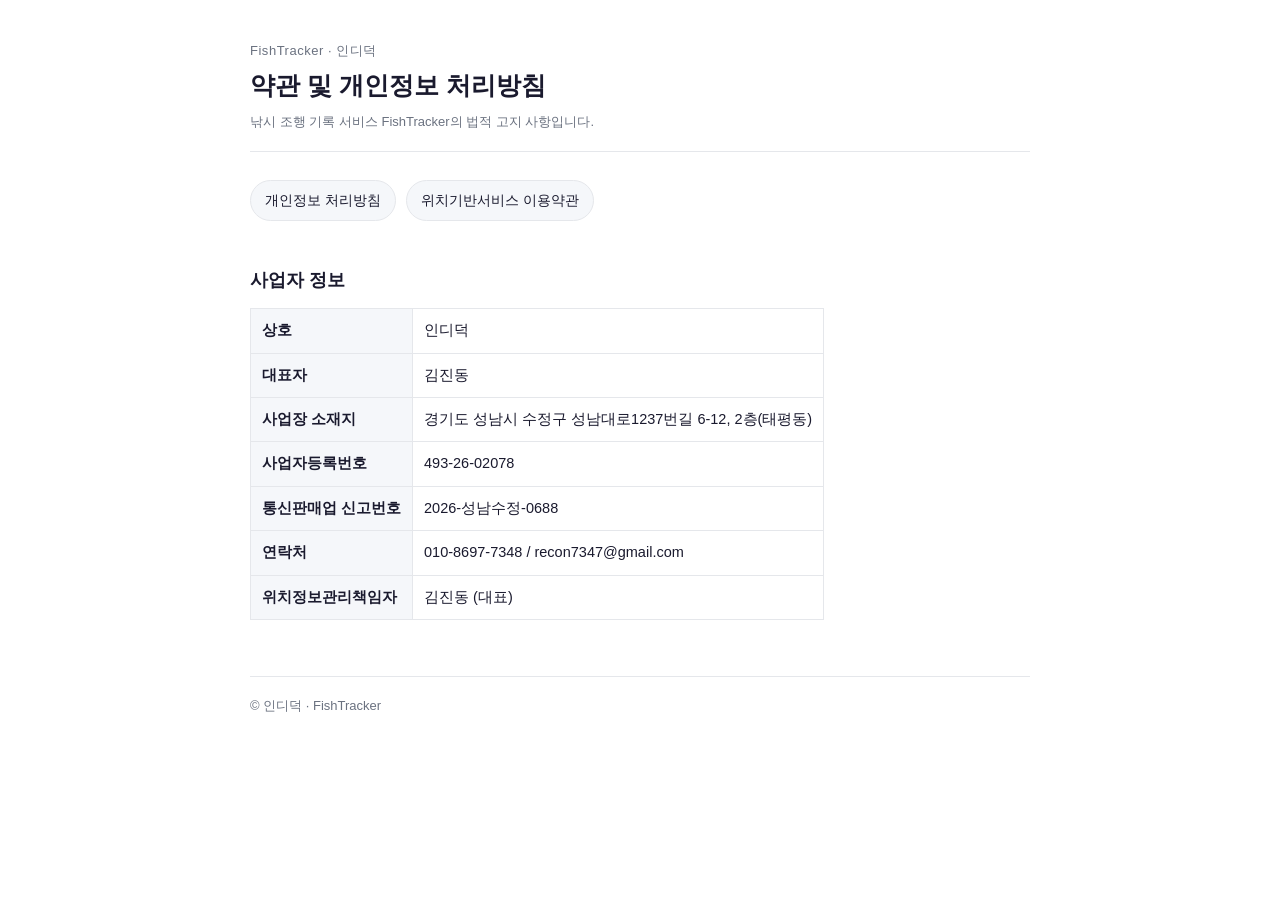
==== index.html @ e3dfa622 "FishTracker 약관 및 개인정보 처리방침 페이지 - 개인정보 처리방침 (개인정보보호법 제30조 + 위치정보법 제21조의2) - 위치기반서비스 이용약관 (방통위 표준 이용약관" ====
<!doctype html><html lang="ko"><head>
<meta charset="utf-8"><meta name="viewport" content="width=device-width,initial-scale=1,viewport-fit=cover">
<title>FishTracker 약관 및 정책</title><link rel="stylesheet" href="style.css"></head><body>
<div class="wrap">
<header>
  <p class="app">FishTracker · 인디덕</p>
  <h1>약관 및 개인정보 처리방침</h1>
  <p class="meta">낚시 조행 기록 서비스 FishTracker의 법적 고지 사항입니다.</p>
</header>
<nav>
  <a href="privacy.html">개인정보 처리방침</a>
  <a href="terms.html">위치기반서비스 이용약관</a>
</nav>
<h2>사업자 정보</h2>
<table>
<tr><th>상호</th><td>인디덕</td></tr>
<tr><th>대표자</th><td>김진동</td></tr>
<tr><th>사업장 소재지</th><td>경기도 성남시 수정구 성남대로1237번길 6-12, 2층(태평동)</td></tr>
<tr><th>사업자등록번호</th><td>493-26-02078</td></tr>
<tr><th>통신판매업 신고번호</th><td>2026-성남수정-0688</td></tr>
<tr><th>연락처</th><td>010-8697-7348 / recon7347@gmail.com</td></tr>
<tr><th>위치정보관리책임자</th><td>김진동 (대표)</td></tr>
</table>
<footer>© 인디덕 · FishTracker</footer>
</div></body></html>
---- style.css ----
:root{--bg:#ffffff;--fg:#1a1a2e;--muted:#6b7280;--line:#e5e7eb;--accent:#0d47a1;--surface:#f5f7fa}
@media (prefers-color-scheme:dark){:root{--bg:#121417;--fg:#e8eaed;--muted:#9aa0a6;--line:#2b2f36;--accent:#7aa7ff;--surface:#1a1d22}}
*{box-sizing:border-box}
body{margin:0;background:var(--bg);color:var(--fg);
 font-family:-apple-system,BlinkMacSystemFont,"Apple SD Gothic Neo","Malgun Gothic",sans-serif;
 font-size:16px;line-height:1.75;-webkit-text-size-adjust:100%}
.wrap{max-width:820px;margin:0 auto;padding:40px 20px 80px}
header{border-bottom:1px solid var(--line);padding-bottom:18px;margin-bottom:28px}
header .app{font-size:13px;color:var(--muted);letter-spacing:.04em;margin:0 0 6px}
h1{font-size:25px;margin:0 0 8px;line-height:1.35}
.meta{font-size:13px;color:var(--muted);margin:0}
nav{margin:22px 0 0;display:flex;gap:10px;flex-wrap:wrap}
nav a{display:inline-block;padding:7px 14px;border:1px solid var(--line);border-radius:999px;
 text-decoration:none;color:var(--fg);font-size:14px;background:var(--surface)}
nav a:hover{border-color:var(--accent);color:var(--accent)}
h2{font-size:18px;margin:34px 0 10px;padding-top:10px;border-top:1px solid var(--line)}
h2:first-of-type{border-top:none}
h3{font-size:15px;margin:20px 0 6px}
p{margin:0 0 10px}
.art{margin:18px 0 6px;font-weight:700}
.sub{margin:0 0 4px;padding-left:1em}
table{border-collapse:collapse;width:100%;margin:12px 0 18px;font-size:14.5px;display:block;overflow-x:auto}
th,td{border:1px solid var(--line);padding:9px 11px;text-align:left;vertical-align:top}
th{background:var(--surface);font-weight:600;white-space:nowrap}
ul{margin:0 0 12px;padding-left:1.3em}
li{margin:0 0 5px}
.note{background:var(--surface);border-left:3px solid var(--accent);padding:12px 16px;
 margin:16px 0;font-size:14.5px;border-radius:0 6px 6px 0}
footer{margin-top:56px;padding-top:18px;border-top:1px solid var(--line);
 font-size:13px;color:var(--muted)}
footer a{color:var(--muted)}
pre.plain{white-space:pre-wrap;word-break:break-word;font-family:inherit;font-size:15.5px;margin:0}
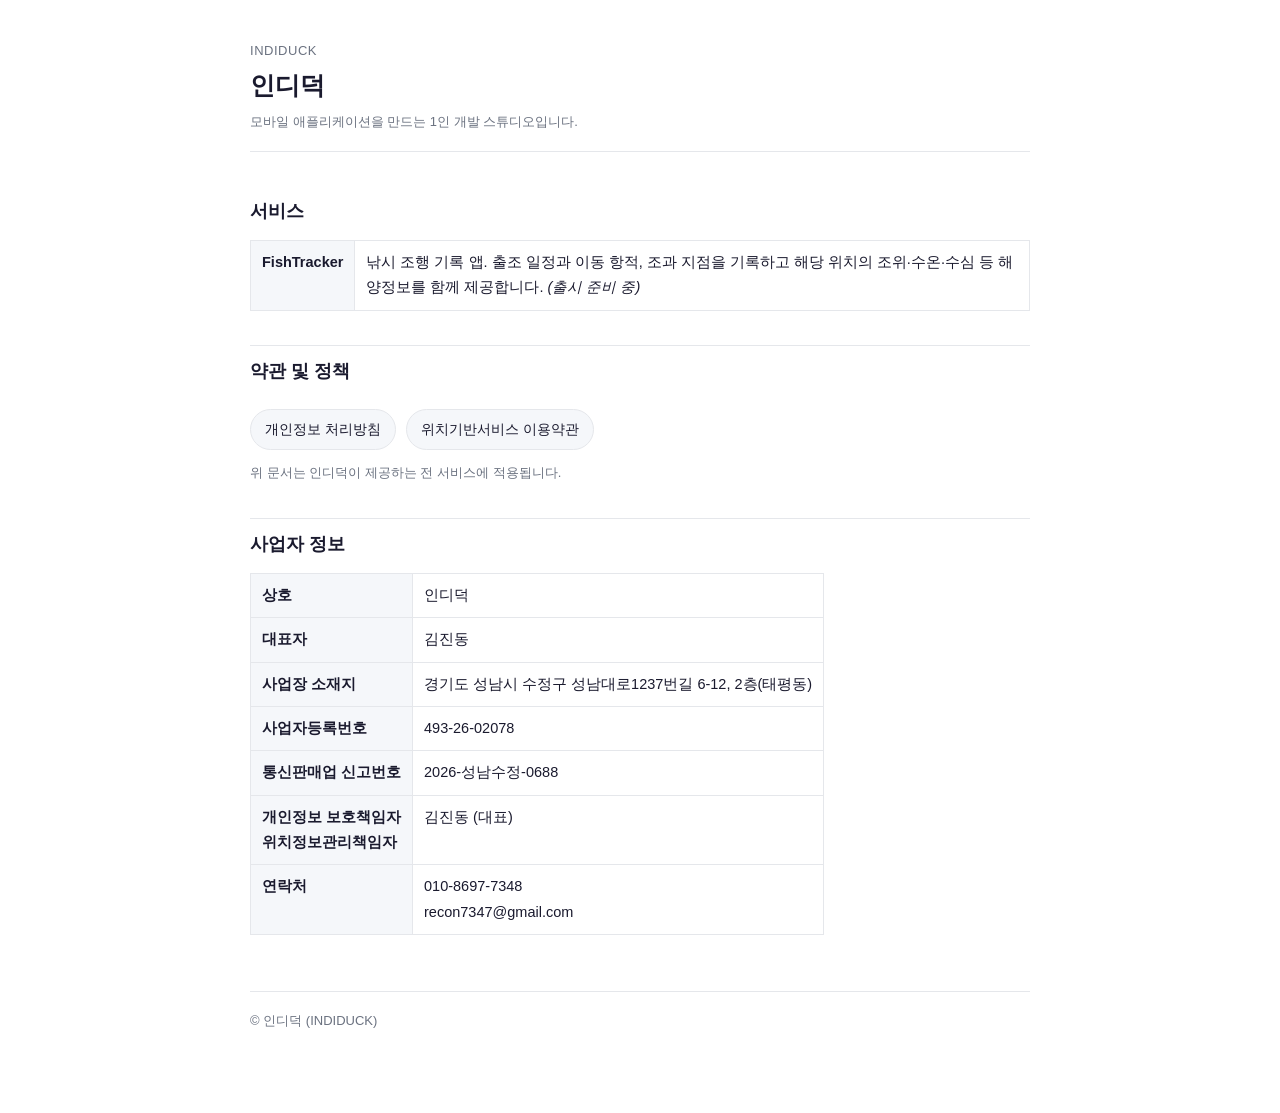
==== commit 7382072f: "사이트 주체를 인디덕(사업자)으로 변경, FishTracker는 제공 서비스로 표기" ====
--- a/index.html
+++ b/index.html
@@ -1,16 +1,25 @@
 <!doctype html><html lang="ko"><head>
 <meta charset="utf-8"><meta name="viewport" content="width=device-width,initial-scale=1,viewport-fit=cover">
-<title>FishTracker 약관 및 정책</title><link rel="stylesheet" href="style.css"></head><body>
+<title>인디덕</title><link rel="stylesheet" href="style.css"></head><body>
 <div class="wrap">
 <header>
-  <p class="app">FishTracker · 인디덕</p>
-  <h1>약관 및 개인정보 처리방침</h1>
-  <p class="meta">낚시 조행 기록 서비스 FishTracker의 법적 고지 사항입니다.</p>
+  <p class="app">INDIDUCK</p>
+  <h1>인디덕</h1>
+  <p class="meta">모바일 애플리케이션을 만드는 1인 개발 스튜디오입니다.</p>
 </header>
+
+<h2>서비스</h2>
+<table>
+<tr><th>FishTracker</th><td>낚시 조행 기록 앱. 출조 일정과 이동 항적, 조과 지점을 기록하고 해당 위치의 조위·수온·수심 등 해양정보를 함께 제공합니다. <em>(출시 준비 중)</em></td></tr>
+</table>
+
+<h2>약관 및 정책</h2>
 <nav>
   <a href="privacy.html">개인정보 처리방침</a>
   <a href="terms.html">위치기반서비스 이용약관</a>
 </nav>
+<p class="meta" style="margin-top:12px">위 문서는 인디덕이 제공하는 전 서비스에 적용됩니다.</p>
+
 <h2>사업자 정보</h2>
 <table>
 <tr><th>상호</th><td>인디덕</td></tr>
@@ -18,8 +27,9 @@
 <tr><th>사업장 소재지</th><td>경기도 성남시 수정구 성남대로1237번길 6-12, 2층(태평동)</td></tr>
 <tr><th>사업자등록번호</th><td>493-26-02078</td></tr>
 <tr><th>통신판매업 신고번호</th><td>2026-성남수정-0688</td></tr>
-<tr><th>연락처</th><td>010-8697-7348 / recon7347@gmail.com</td></tr>
-<tr><th>위치정보관리책임자</th><td>김진동 (대표)</td></tr>
+<tr><th>개인정보 보호책임자<br>위치정보관리책임자</th><td>김진동 (대표)</td></tr>
+<tr><th>연락처</th><td>010-8697-7348<br>recon7347@gmail.com</td></tr>
 </table>
-<footer>© 인디덕 · FishTracker</footer>
+
+<footer>© 인디덕 (INDIDUCK)</footer>
 </div></body></html>
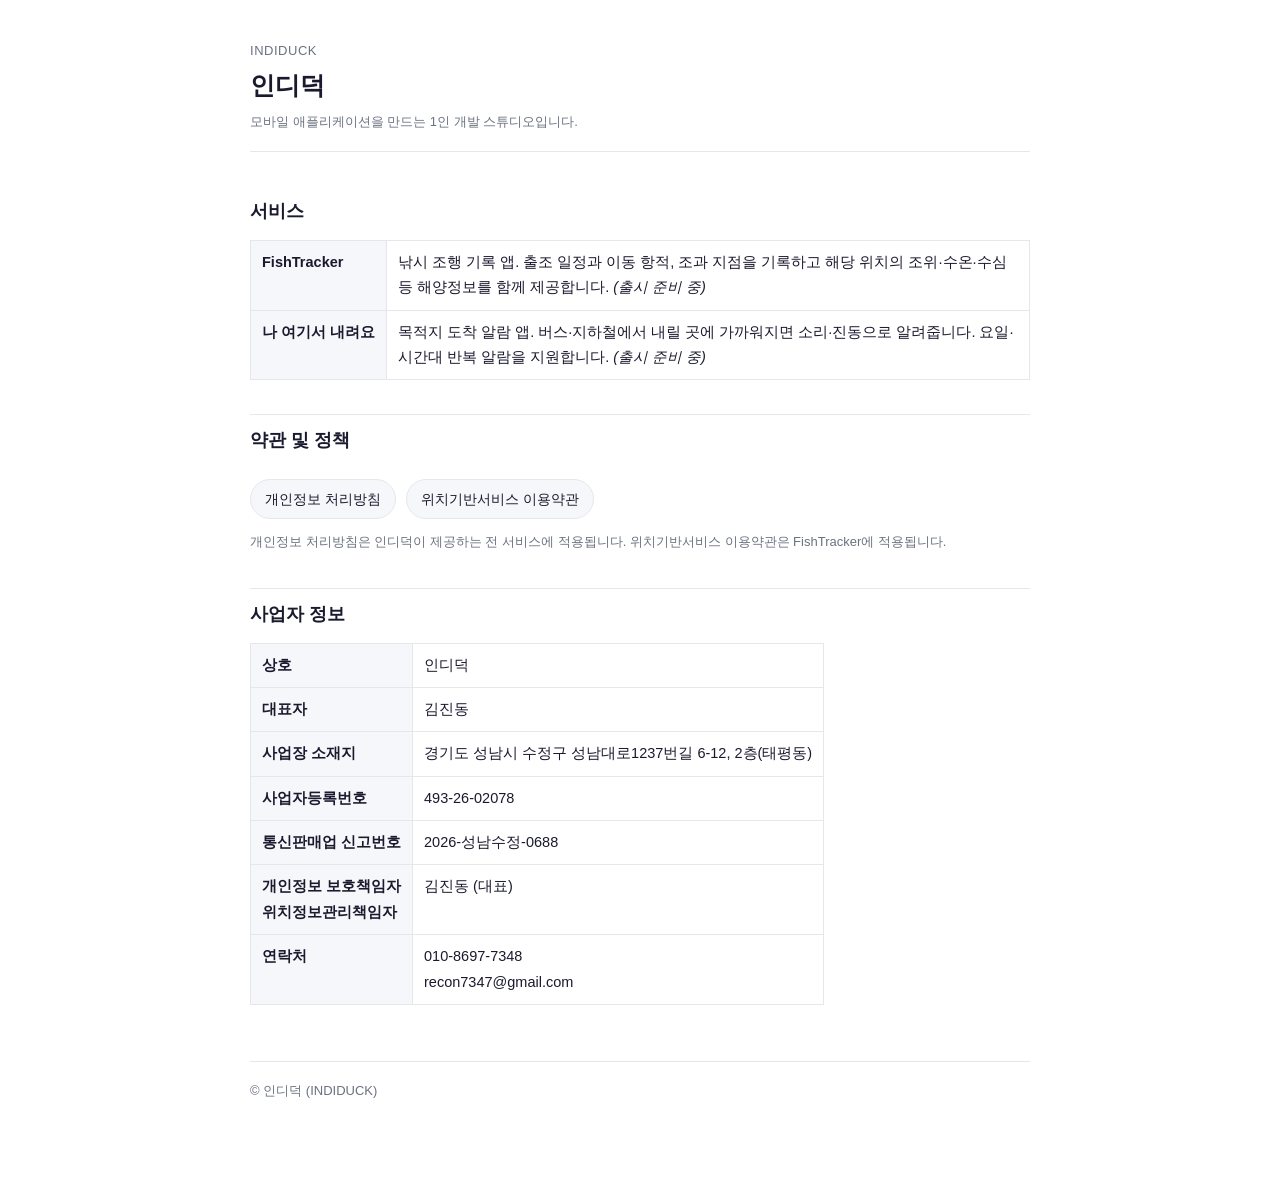
==== commit 259607a0: "개인정보 처리방침을 전 서비스 공통으로 개편, 나 여기서 내려요 추가 Co-Authored-By: Claude Opus 5.5 <noreply@anthropic.com>" ====
--- a/index.html
+++ b/index.html
@@ -11,6 +11,7 @@
 <h2>서비스</h2>
 <table>
 <tr><th>FishTracker</th><td>낚시 조행 기록 앱. 출조 일정과 이동 항적, 조과 지점을 기록하고 해당 위치의 조위·수온·수심 등 해양정보를 함께 제공합니다. <em>(출시 준비 중)</em></td></tr>
+<tr><th>나 여기서 내려요</th><td>목적지 도착 알람 앱. 버스·지하철에서 내릴 곳에 가까워지면 소리·진동으로 알려줍니다. 요일·시간대 반복 알람을 지원합니다. <em>(출시 준비 중)</em></td></tr>
 </table>
 
 <h2>약관 및 정책</h2>
@@ -18,7 +19,7 @@
   <a href="privacy.html">개인정보 처리방침</a>
   <a href="terms.html">위치기반서비스 이용약관</a>
 </nav>
-<p class="meta" style="margin-top:12px">위 문서는 인디덕이 제공하는 전 서비스에 적용됩니다.</p>
+<p class="meta" style="margin-top:12px">개인정보 처리방침은 인디덕이 제공하는 전 서비스에 적용됩니다. 위치기반서비스 이용약관은 FishTracker에 적용됩니다.</p>
 
 <h2>사업자 정보</h2>
 <table>
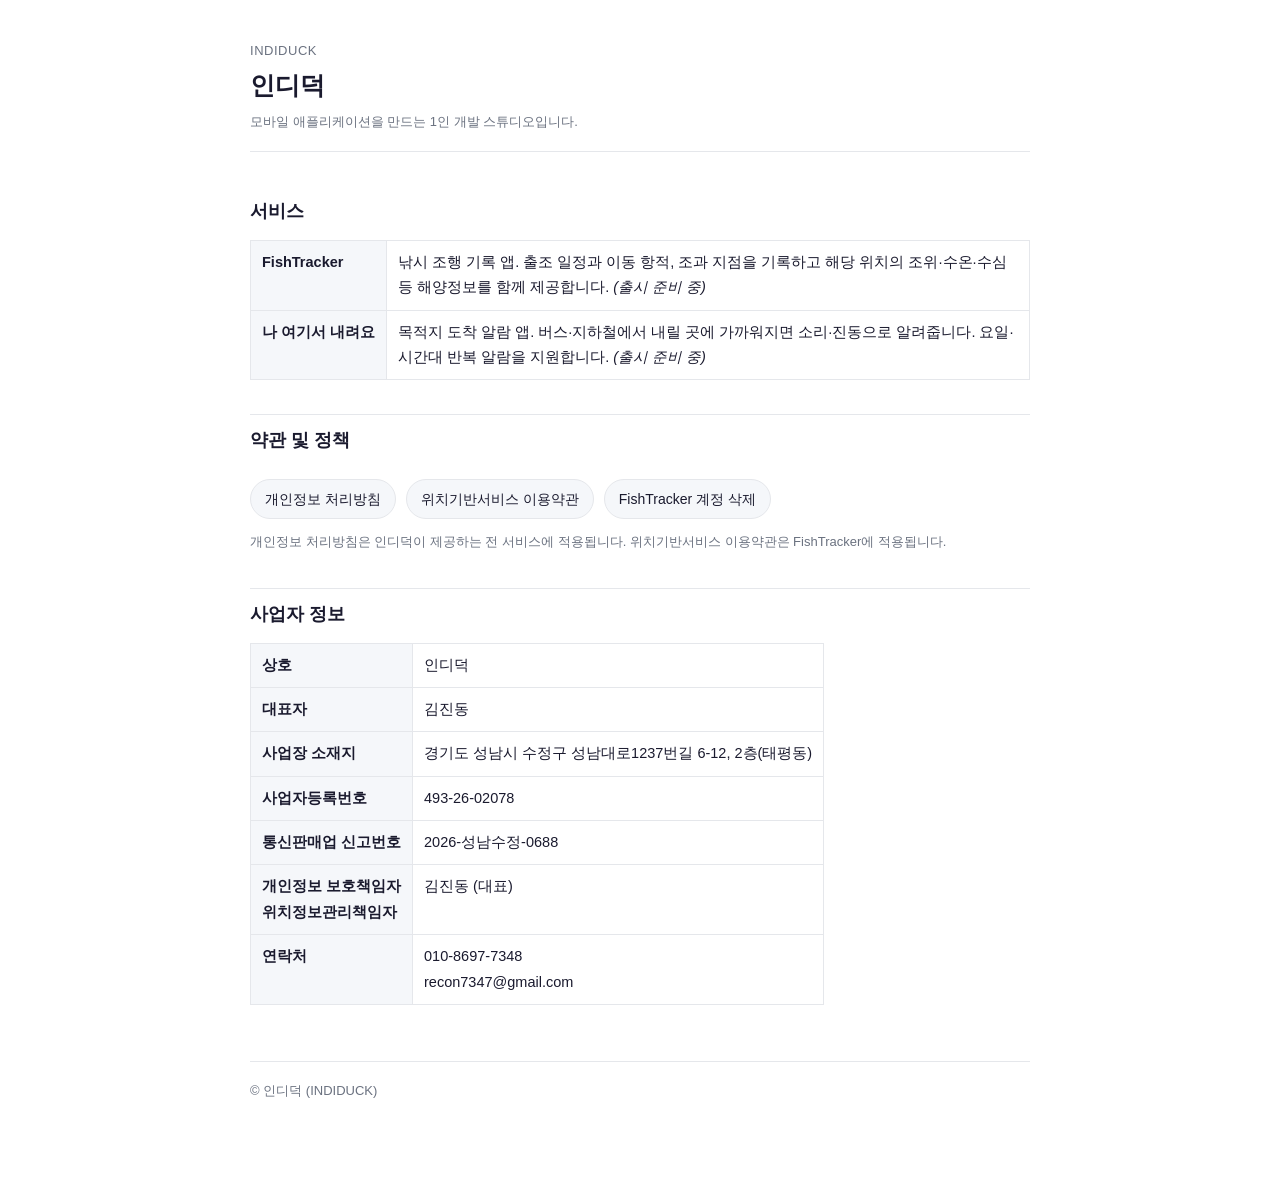
==== commit 85d04227: "FishTracker 계정 삭제 요청 안내 페이지 추가 (Play 계정 삭제 정책)" ====
--- a/index.html
+++ b/index.html
@@ -18,6 +18,7 @@
 <nav>
   <a href="privacy.html">개인정보 처리방침</a>
   <a href="terms.html">위치기반서비스 이용약관</a>
+  <a href="fishtracker-account-deletion.html">FishTracker 계정 삭제</a>
 </nav>
 <p class="meta" style="margin-top:12px">개인정보 처리방침은 인디덕이 제공하는 전 서비스에 적용됩니다. 위치기반서비스 이용약관은 FishTracker에 적용됩니다.</p>
 
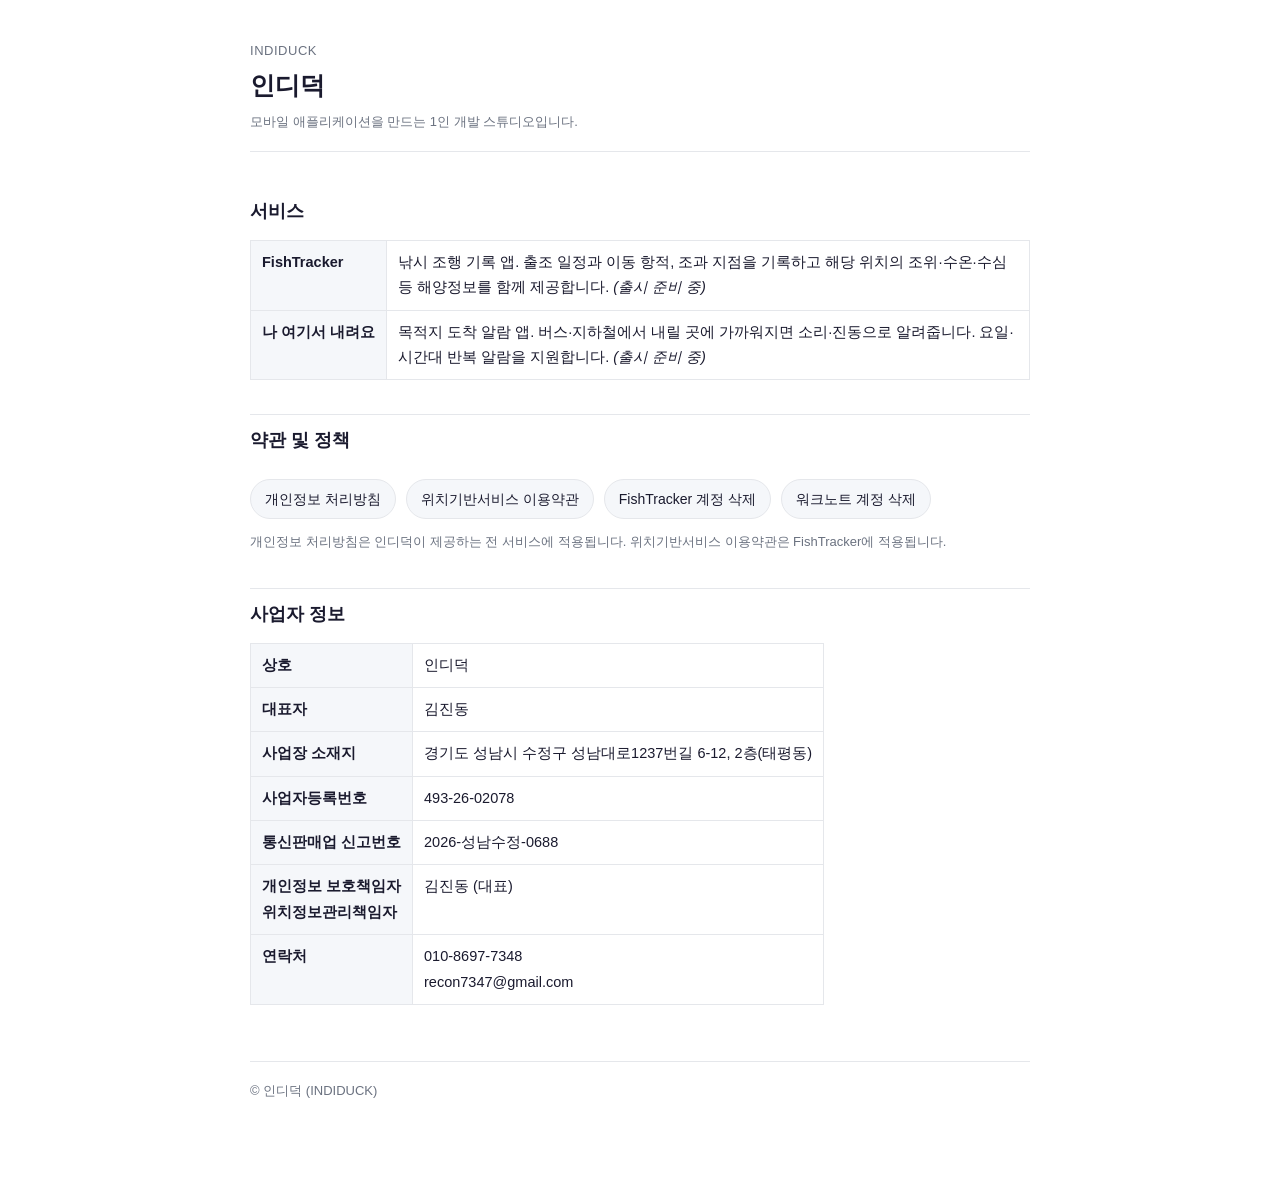
==== commit 6cbd1605: "docs(privacy): 개인정보 처리방침에 워크노트 항목 · 계정 삭제 안내 추가 Co-Authored-By: Claude Opus 5.5 <noreply@anthropic.c" ====
--- a/index.html
+++ b/index.html
@@ -19,6 +19,7 @@
   <a href="privacy.html">개인정보 처리방침</a>
   <a href="terms.html">위치기반서비스 이용약관</a>
   <a href="fishtracker-account-deletion.html">FishTracker 계정 삭제</a>
+  <a href="worknote-account-deletion.html">워크노트 계정 삭제</a>
 </nav>
 <p class="meta" style="margin-top:12px">개인정보 처리방침은 인디덕이 제공하는 전 서비스에 적용됩니다. 위치기반서비스 이용약관은 FishTracker에 적용됩니다.</p>
 
